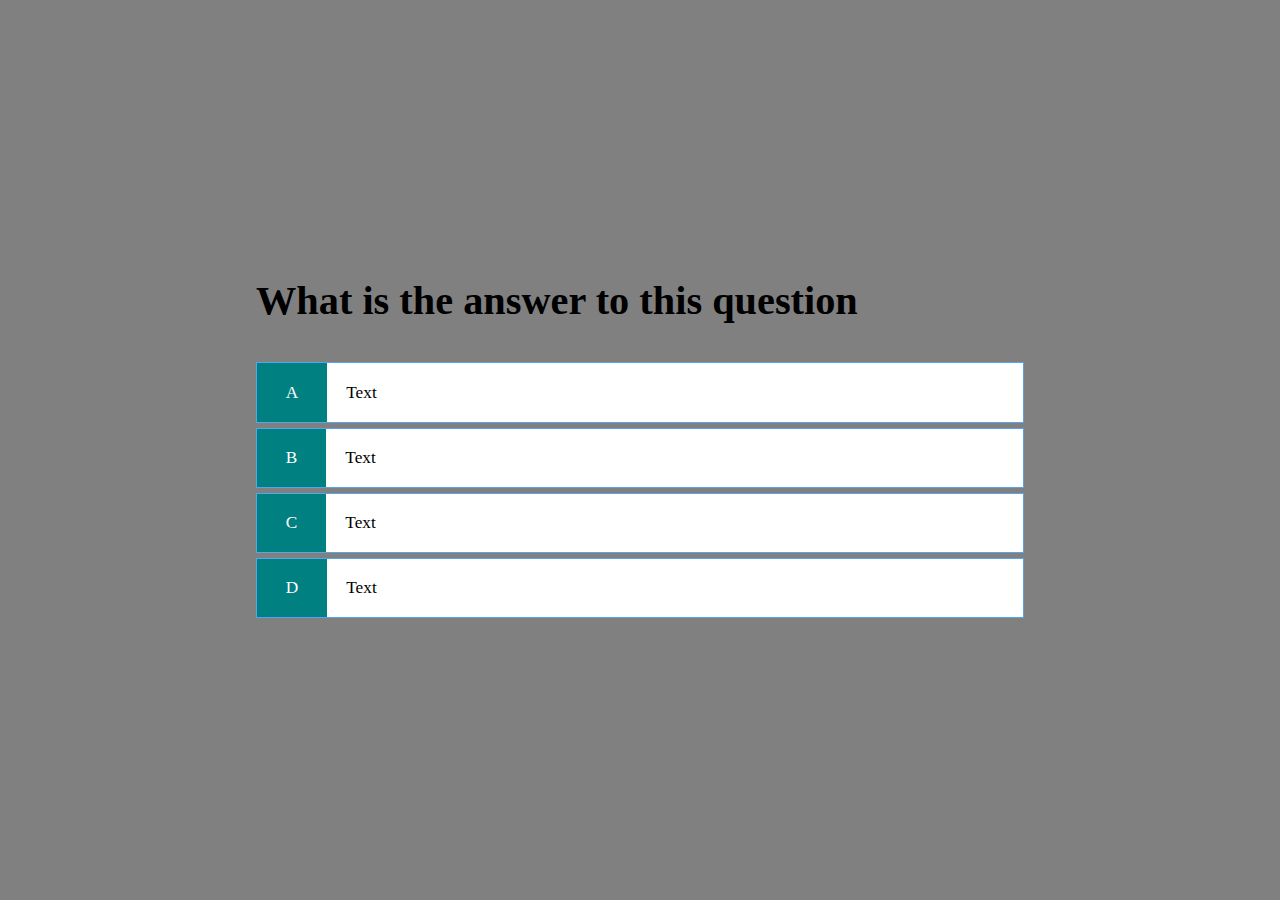
==== game.html @ b10906f3 "adding html markup and css" ====
<!DOCTYPE html>
<html lang="en">
<head>
    <meta charset="UTF-8">
    <meta name="viewport" content="width=device-width, initial-scale=1.0">
    <meta http-equiv="X-UA-Compatible" content="ie=edge">
    <link rel="stylesheet" href="./style.css">
    <link rel="stylesheet" href="./game.css">
    <title>Welcome to the Game!</title>
</head>
<body>
    <div class="container">
        <div id="game" class="justify_center flex_column">
            <h2 id="question">What is the answer to this question</h2>
            <div class= "choice_container">
                <p class="choice_options"> A</p>
                <p class="choice_text">  Text</p>
            </div>
            <div class= "choice_container">
                <p class="choice_options"> B</p>
                <p class="choice_text"> Text</p>
            </div>
            <div class= "choice_container">
                <p class="choice_options">C</p>
                <p class="choice_text"> Text</p>
            </div>
            <div class= "choice_container">
                <p class="choice_options"> D</p>
                <p class="choice_text">Text</p>
            </div>
        </div>
    </div>
    <script src="./questions.js" ></script>
</body>
</html>
---- style.css ----
:root {
    background-color: grey;
    font-size: 60%;
}

*{
    box-sizing: border-box;
    font-family: 'Times New Roman', Times, serif;
    margin: 0;
    padding: 0;
    color: black;
}

h1,h2,h3 {
    margin-bottom: 1rem;
}

h1{
    font-size: 5.4rem;
    color: blue;
    margin-bottom: 5rem;
}

h1, span{
    font-size: 2.4rem;
    font-weight: 5rem;
}

h2{
    font-size: 4.2rem;
    margin-bottom: 4rem;
    
}

h3{
    font-size: 2.8rem;
    font-weight: 500;
}


/* Containers */

.container{
    width: 100%;
    height: 100vh;
    display: flex;
    justify-content: center;
    align-items: center;
    max-width: 80rem;
    margin: 0 auto;
}

.container > *{
    width: 100%;
} 

.flex_column{
    display: flex;
    flex-direction: column;
}

.flex_center{
    justify-content: center;
    align-items: center;
}

.text_center{
    text-align: center;
}

.hidden {
    display: none;
}


/* Buttons */

.btn{
    font-size: 2rem;
    padding: 2rem 0;
    width: 20rem;
    text-align: center;
    border: 0.2rem solid blue;
    margin-bottom: 2rem;
    text-decoration: none;
    color: teal;
    background-color: white;
}

.btn:hover {
    cursor: pointer;
    box-shadow: 0 0.4rem 1.4rem 0 rgb(239, 235, 241);
    transform: translateY(-0.4rem);
    transition: transform 250ms;

}

.btn[disabled]:hover {
    cursor: not-allowed;
    box-shadow: none;
    transform: none;
}
---- game.css ----
.choice_container{
    display: flex;
    margin-bottom: 0.5rem;
    width: 100%;
    font-size: 1.8rem;
    border: 0.1rem solid rgb(86, 165, 235);
    background-color: white;
}

.choice_container:hover{ 
    cursor: pointer;
    box-shadow: 0 0.4rem 1.4rem 0 rgb(239, 235, 241);
    transform: translateY(-0.4rem);
    transition: transform 250ms;
}

.choice_options{
    padding: 2rem 3.0rem;
    background-color: teal;
    color: white;
}

.choice_text{
    padding: 2rem;
}
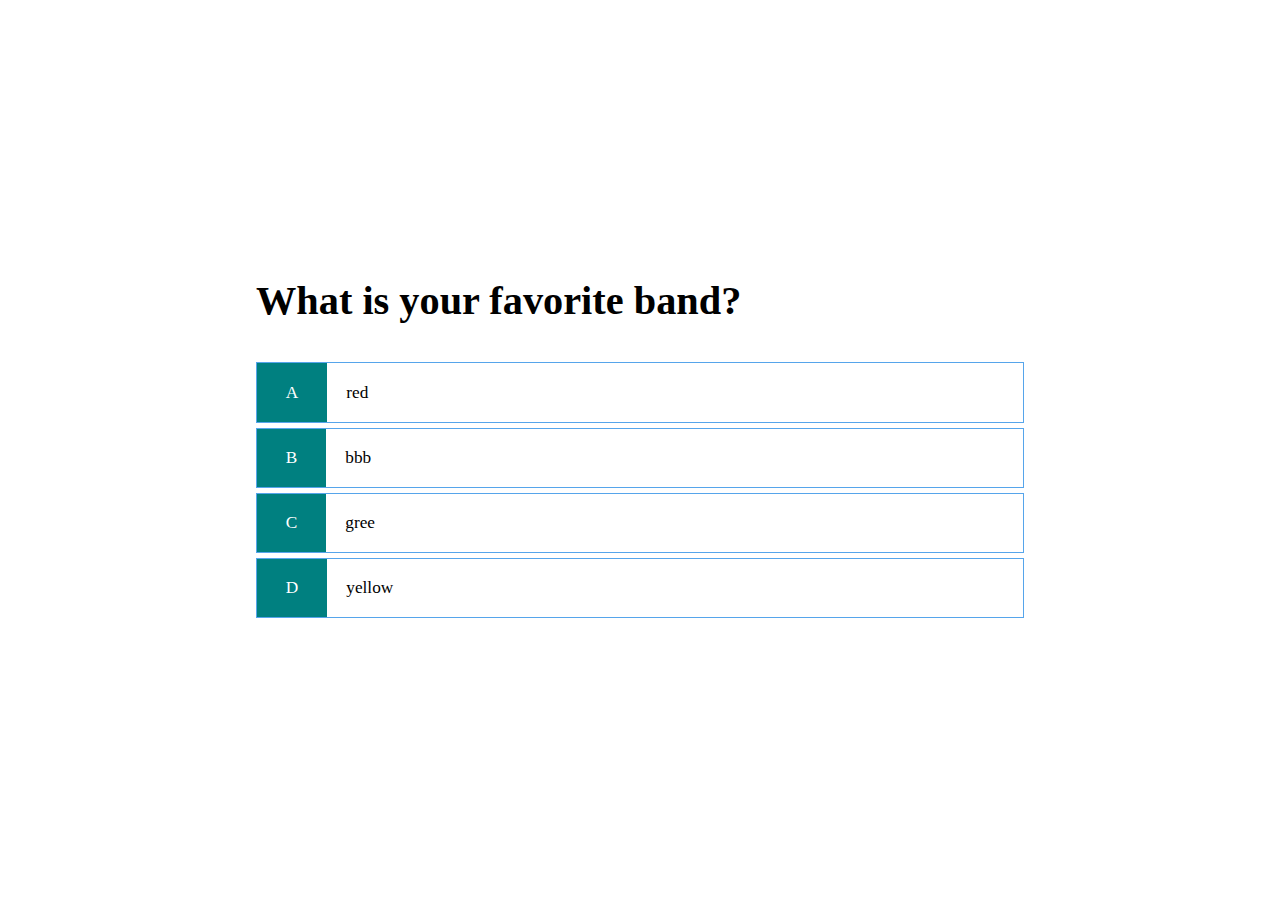
==== commit a7adedbd: "adding functions to the game" ====
--- a/game.html
+++ b/game.html
@@ -14,19 +14,19 @@
             <h2 id="question">What is the answer to this question</h2>
             <div class= "choice_container">
                 <p class="choice_options"> A</p>
-                <p class="choice_text">  Text</p>
+                <p class="choice_text" data-number="1"> Text</p>
             </div>
             <div class= "choice_container">
                 <p class="choice_options"> B</p>
-                <p class="choice_text"> Text</p>
+                <p class="choice_text" data-number="2"> Text</p>
             </div>
             <div class= "choice_container">
                 <p class="choice_options">C</p>
-                <p class="choice_text"> Text</p>
+                <p class="choice_text" data-number="3"> Text</p>
             </div>
             <div class= "choice_container">
                 <p class="choice_options"> D</p>
-                <p class="choice_text">Text</p>
+                <p class="choice_text" data-number="4">Text</p>
             </div>
         </div>
     </div>
--- a/style.css
+++ b/style.css
@@ -1,5 +1,4 @@
 :root {
-    background-color: grey;
     font-size: 60%;
 }
 
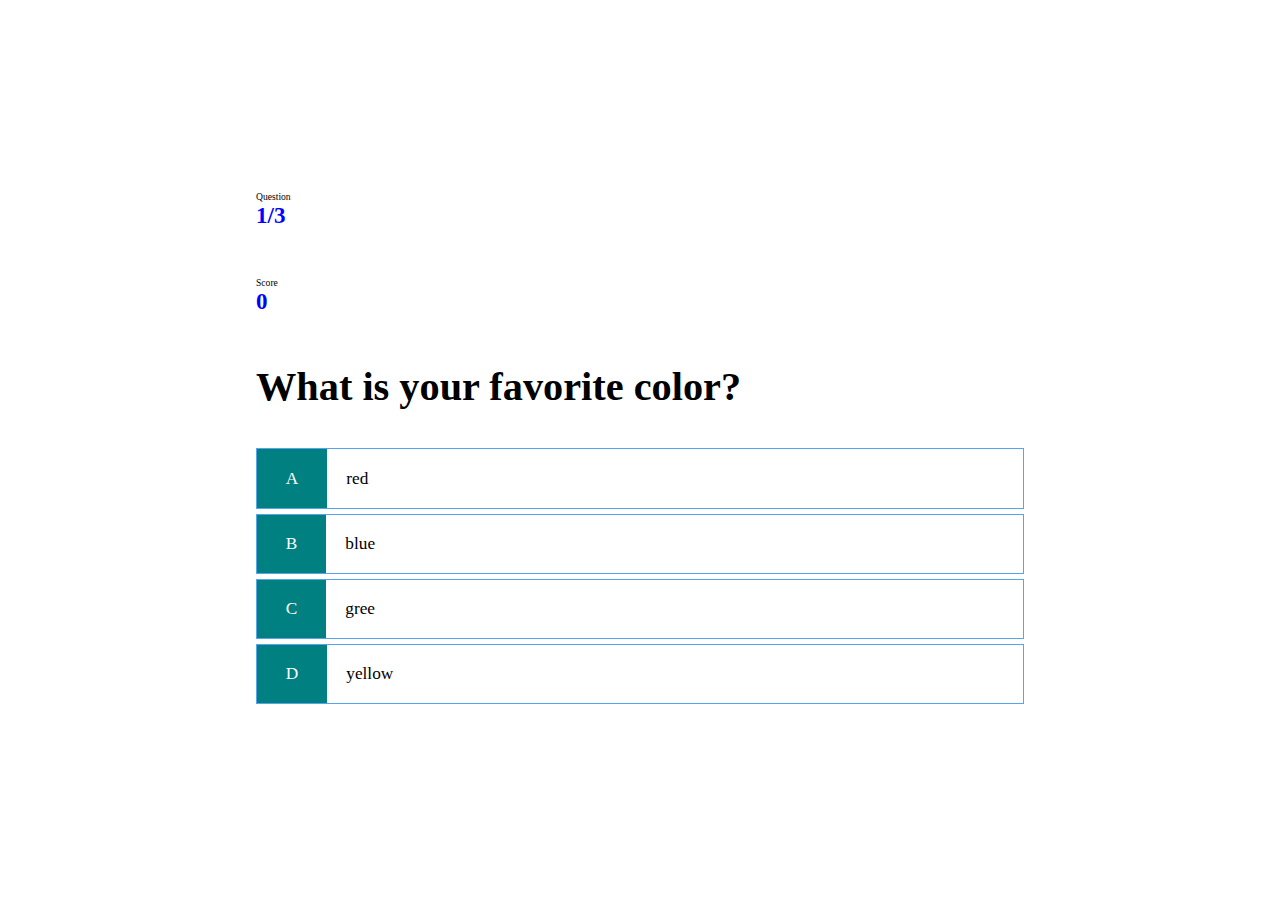
==== commit 08451b33: "adding more javascript" ====
--- a/game.html
+++ b/game.html
@@ -11,6 +11,18 @@
 <body>
     <div class="container">
         <div id="game" class="justify_center flex_column">
+            <div id = "hub">
+                <div id = "hub-item">
+                    <p class="hub-prefix">Question </p>
+                    <h1 class="hub-main-text" id="questionCounter">1/3</h1>
+                </div>
+            </div>
+            <div id = "hub">
+                <div id = "hub-item">
+                    <p class="hub-prefix">Score</p>
+                    <h1 class="hub-main-text" id="Score">0</h1>
+                </div>
+            </div>
             <h2 id="question">What is the answer to this question</h2>
             <div class= "choice_container">
                 <p class="choice_options"> A</p>
--- a/style.css
+++ b/style.css
@@ -98,4 +98,10 @@
     cursor: not-allowed;
     box-shadow: none;
     transform: none;
+}
+
+
+/* DISPLAY UNIT */
+#hub{
+    display: flex;
 }